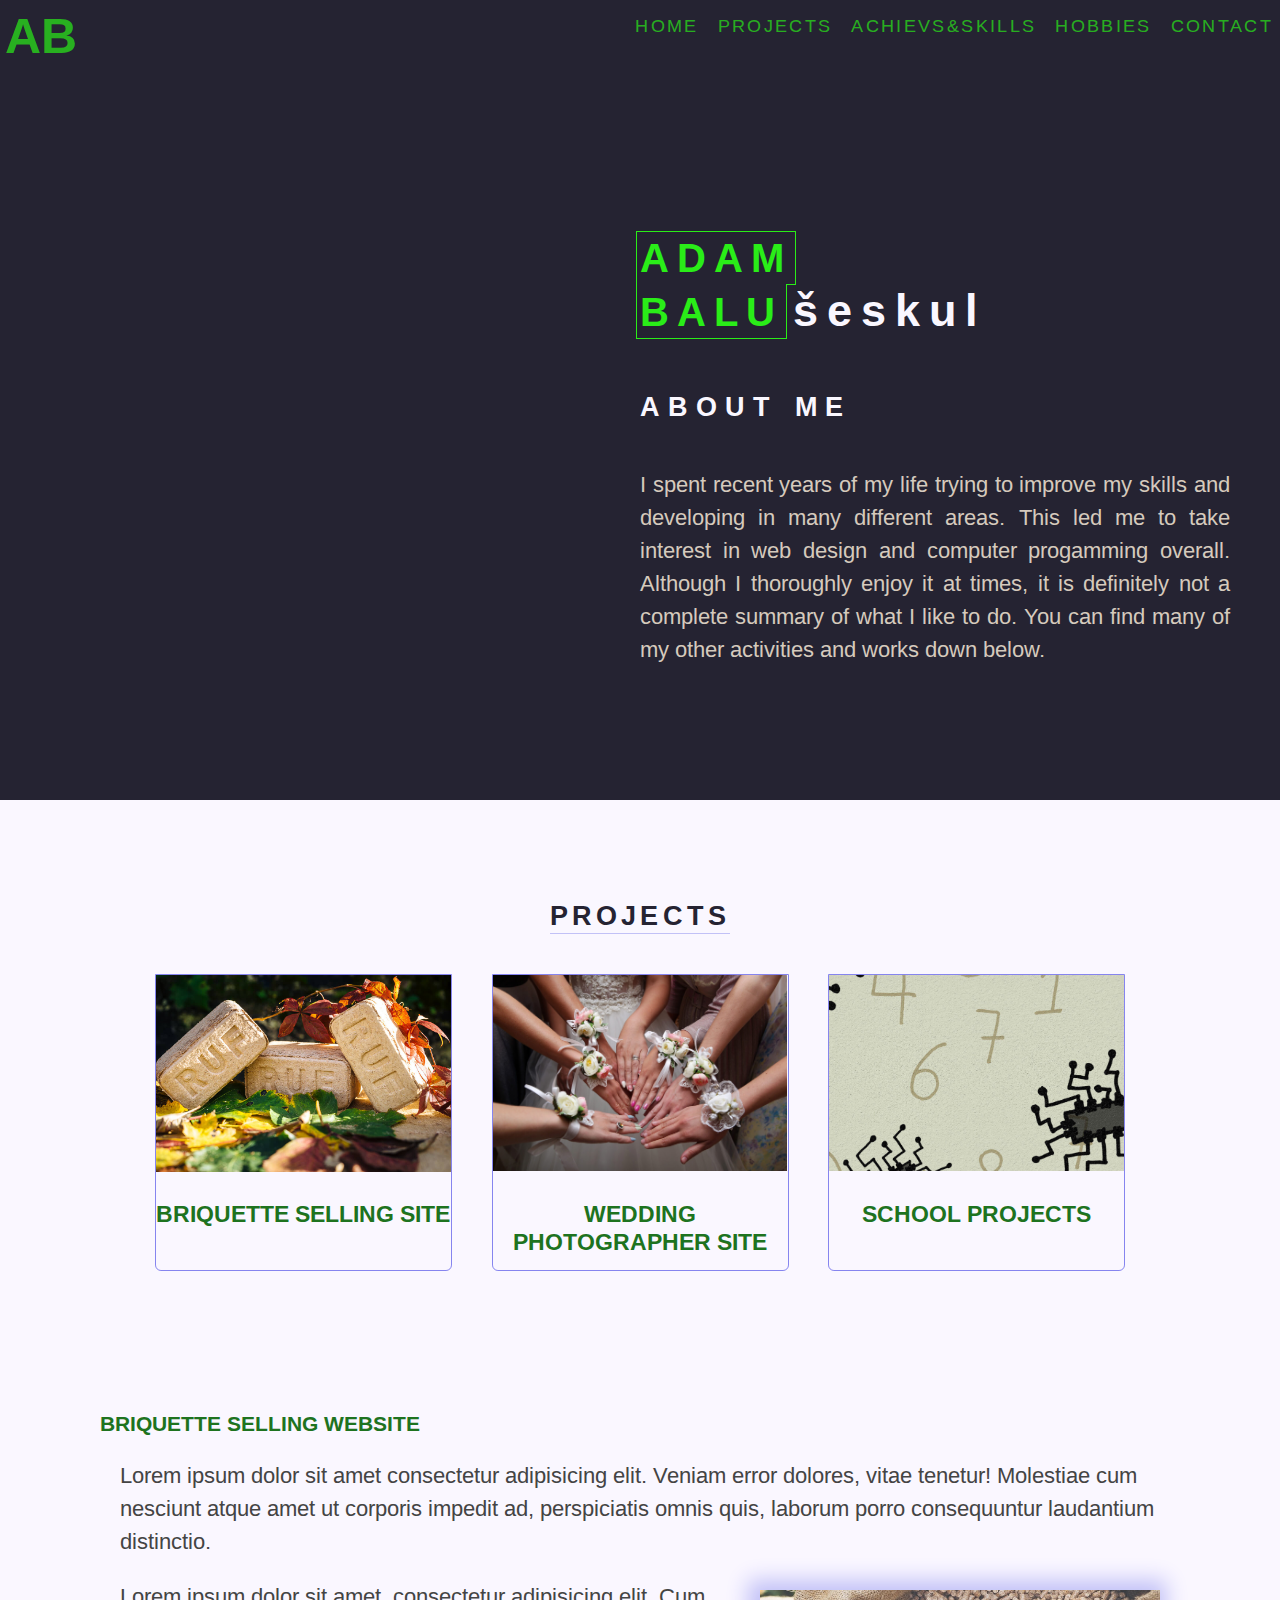
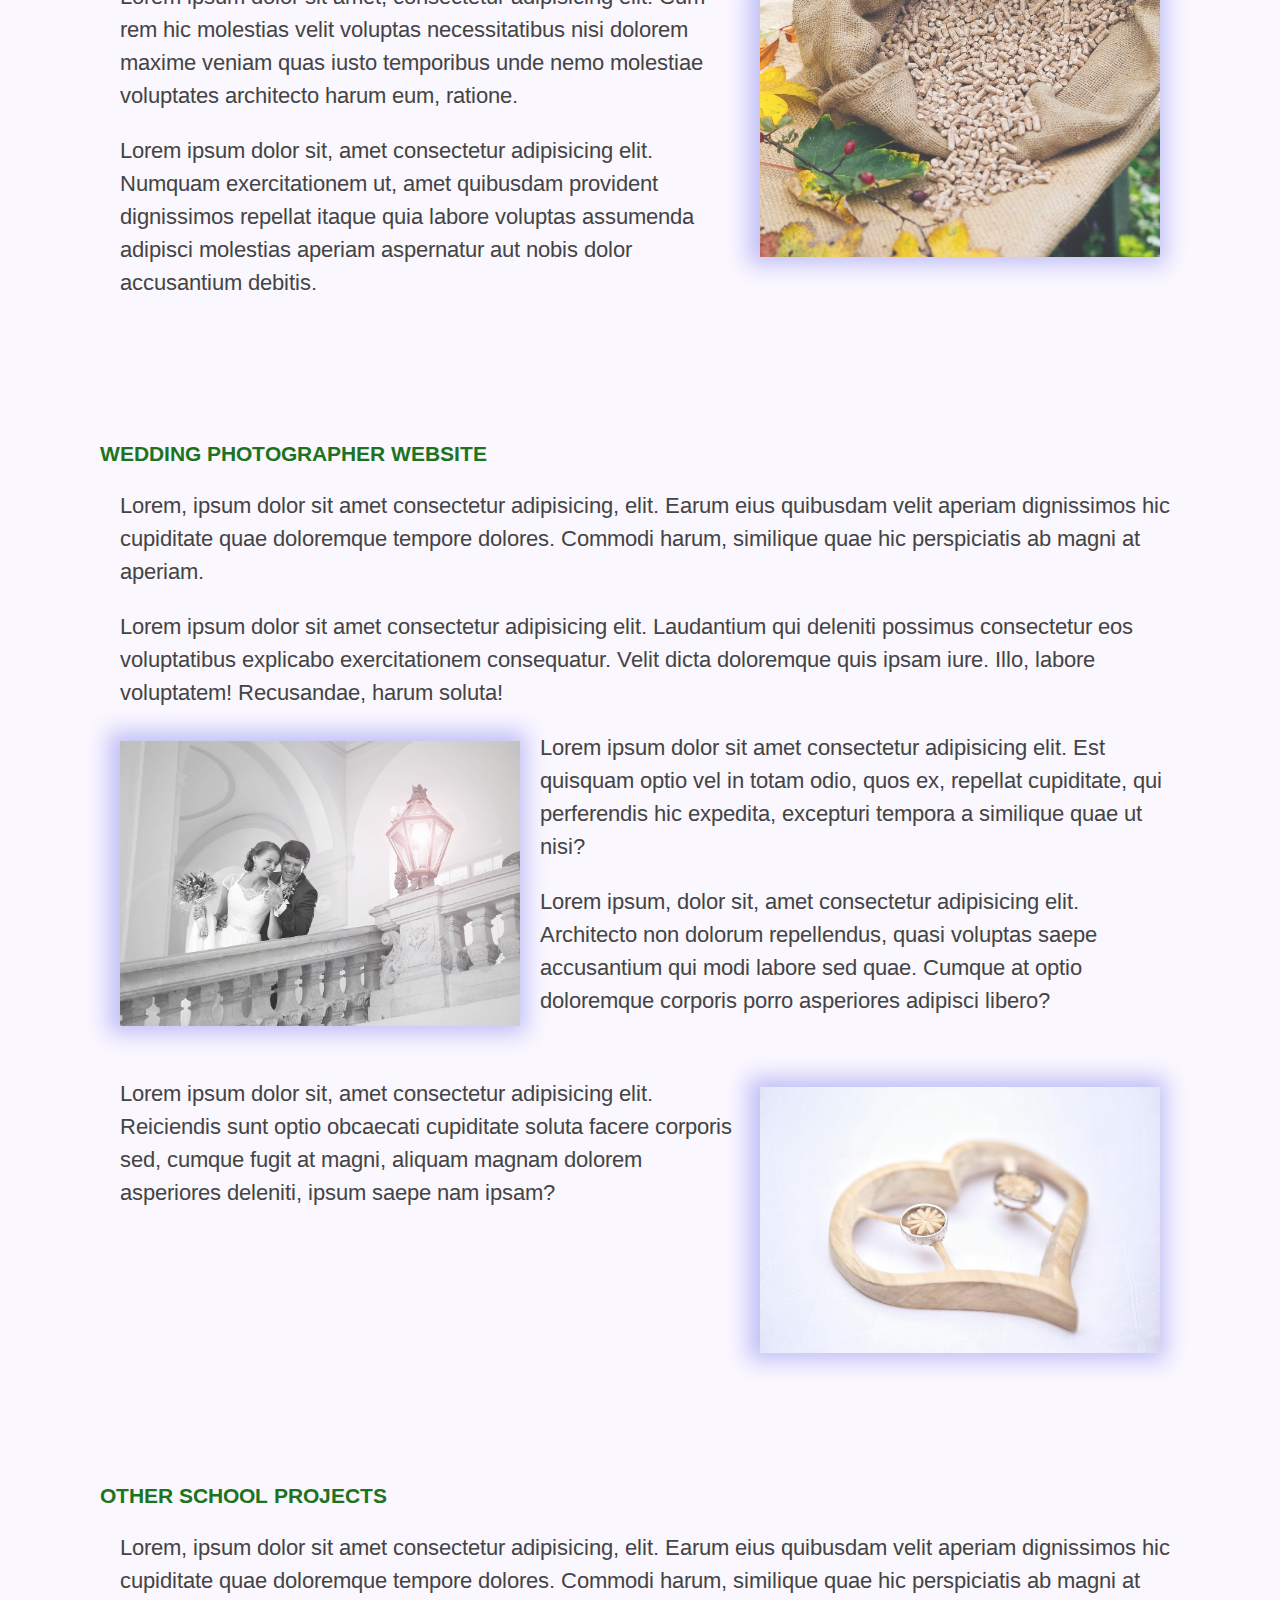
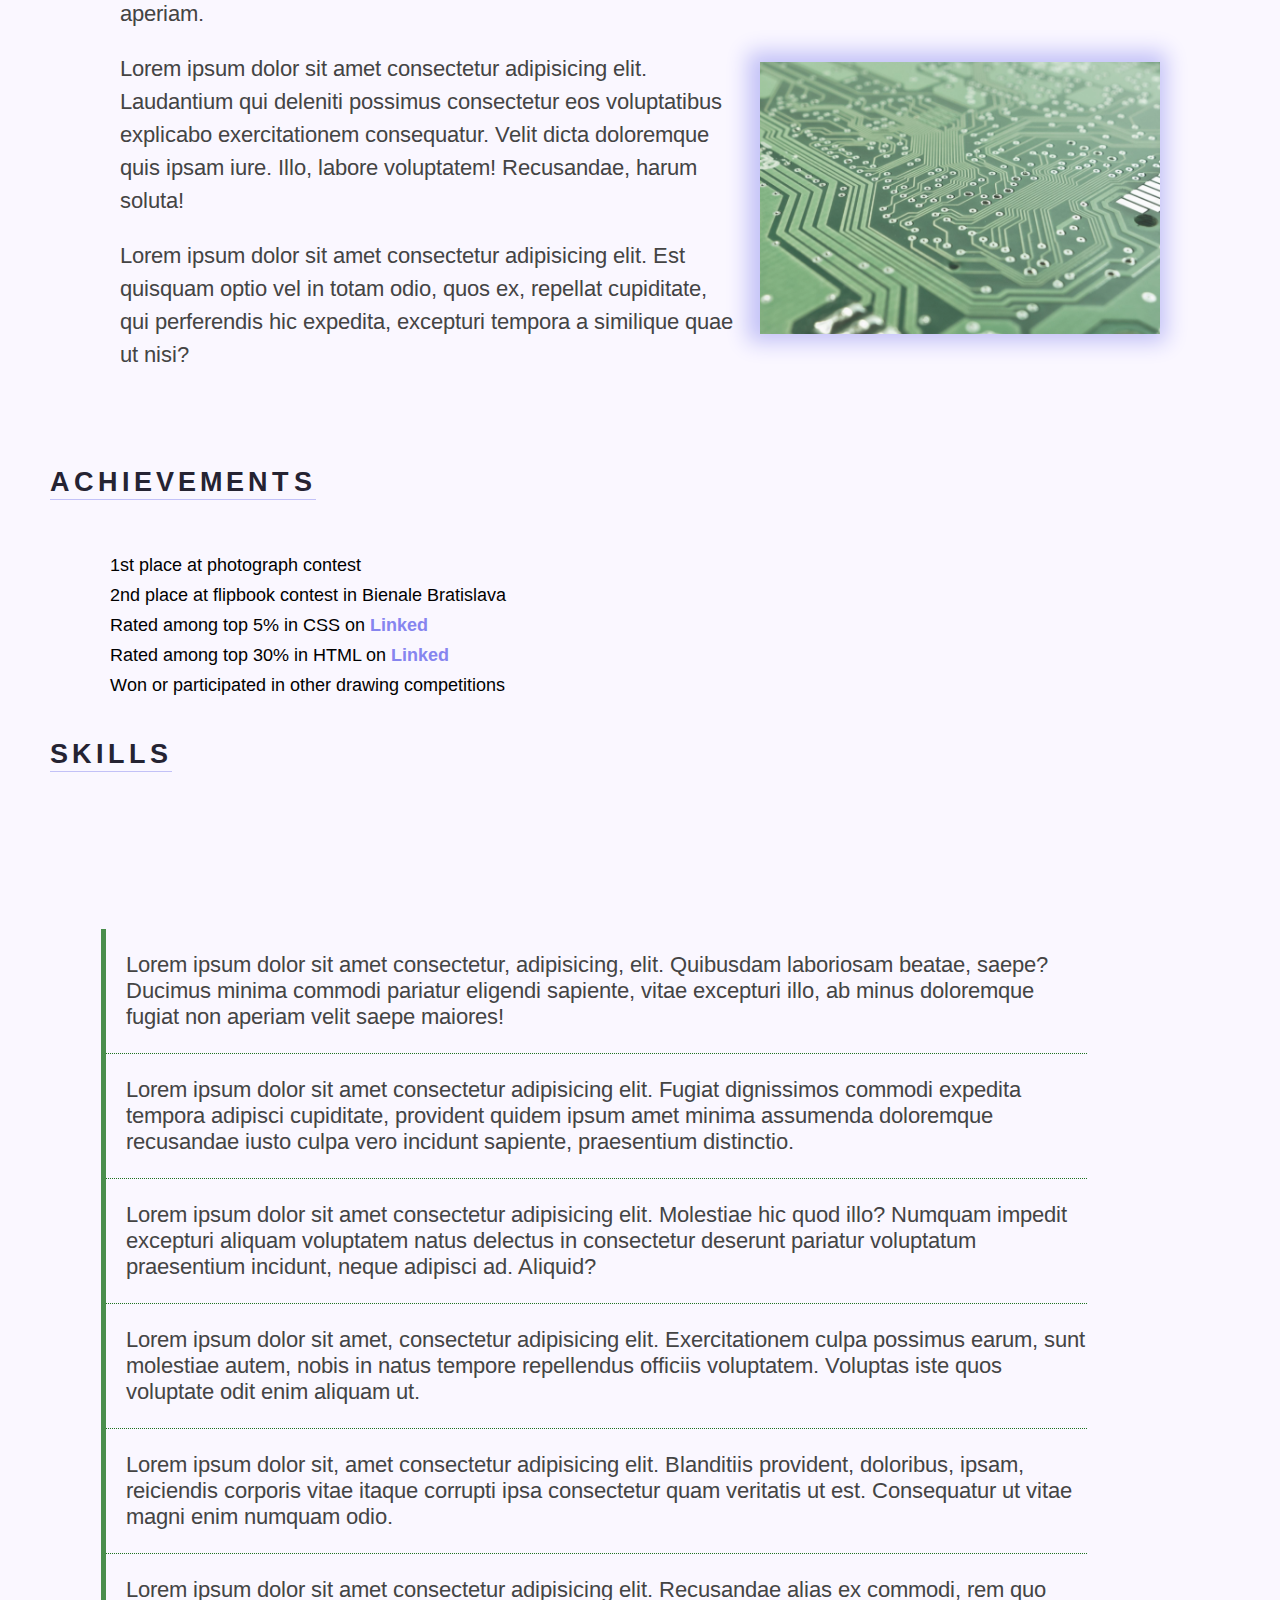
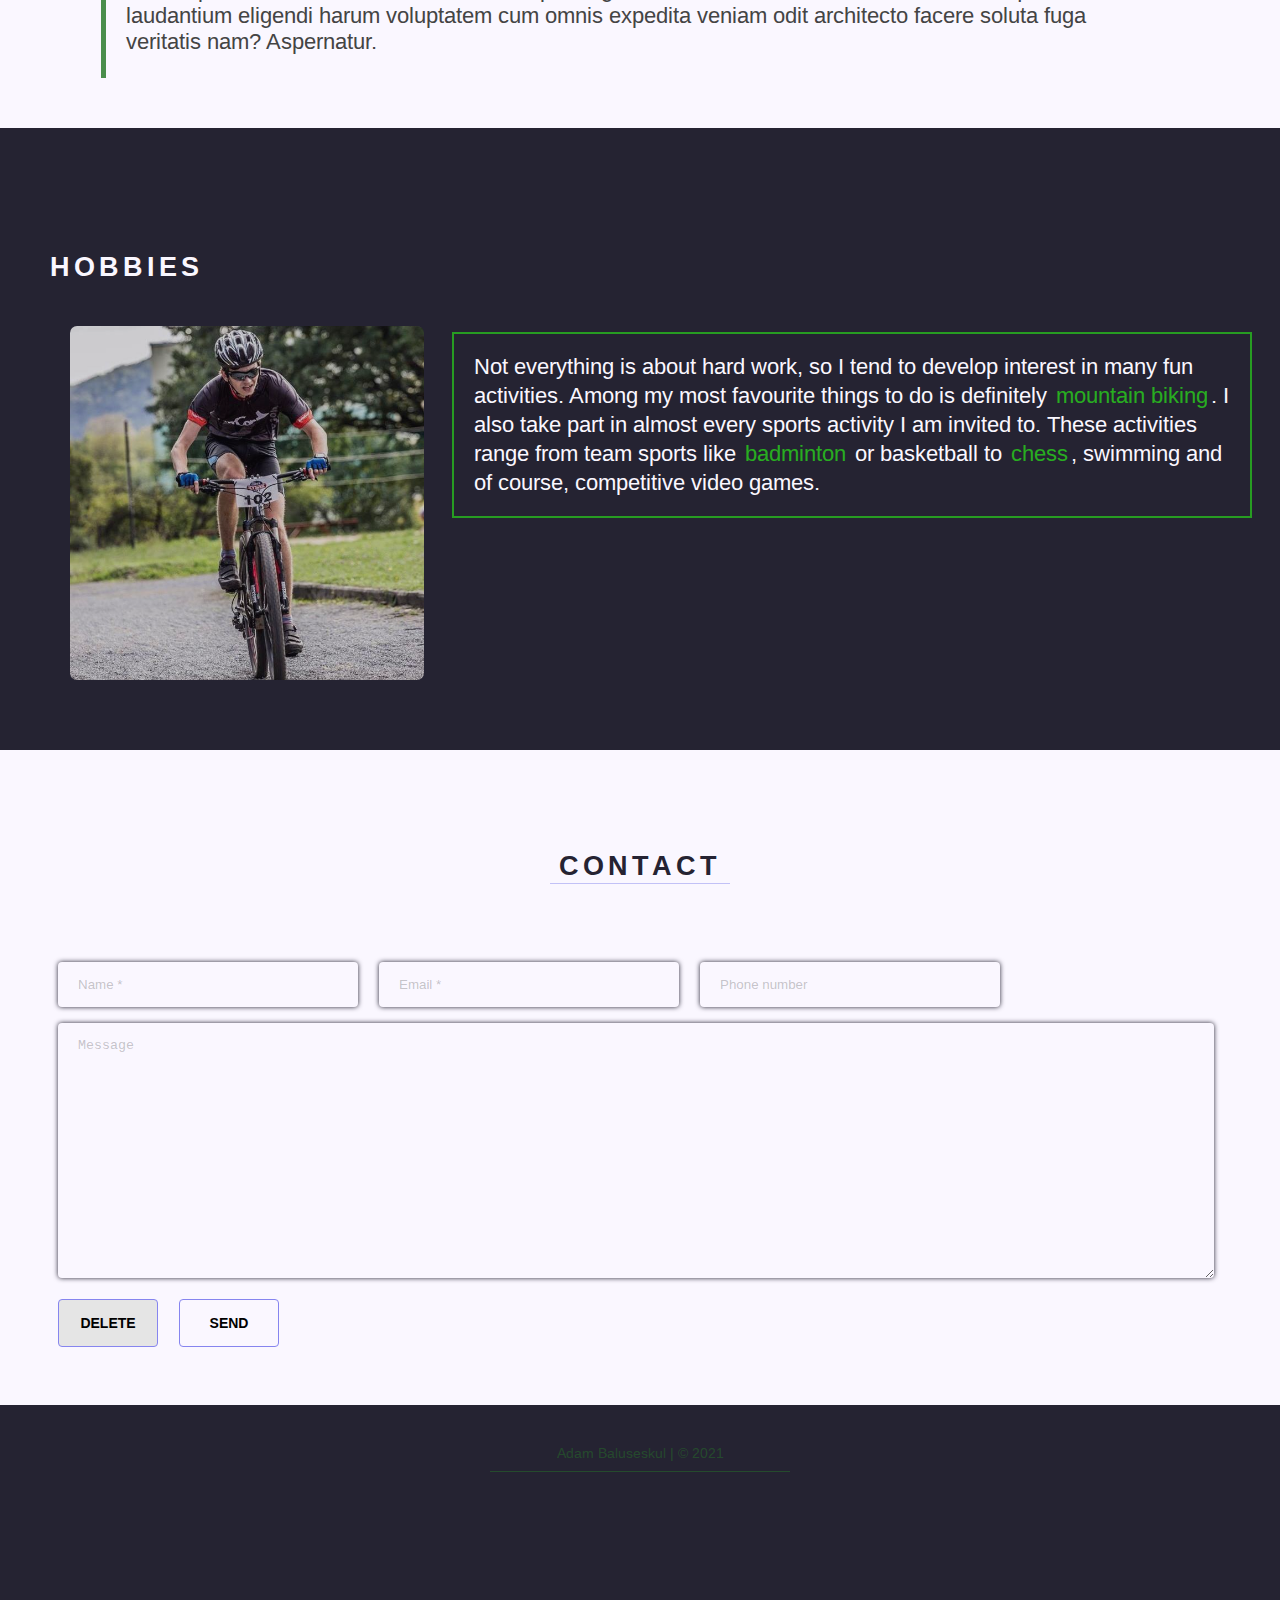
==== personal_website-main/index.html @ 054bdb01 "initial commit" ====
<!DOCTYPE html>
<html lang="en">
<head>
	<meta charset="utf-8">
	<title>Adam Balu</title>
	<link rel="stylesheet" href="https://cdnjs.cloudflare.com/ajax/libs/font-awesome/5.15.3/css/all.min.css" integrity="sha512-iBBXm8fW90+nuLcSKlbmrPcLa0OT92xO1BIsZ+ywDWZCvqsWgccV3gFoRBv0z+8dLJgyAHIhR35VZc2oM/gI1w==" crossorigin="anonymous" />
	<link rel="stylesheet" href="css/style.css">
	<link rel="preconnect" href="https://fonts.gstatic.com">
	<link href="https://fonts.googleapis.com/css2?family=Arimo:ital,wght@0,400;0,500;0,600;0,700;1,400;1,700&display=swap" rel="stylesheet">
	<link rel="icon" type="image/png" href="favicons/favicon-32x32.png" sizes="32x32" />
	<meta http-equiv="X-UA-Compatible" content="IE=edge">
	<meta name="viewport" content="width=device-width, initial-scale=1">
</head>

<body>
	<header>
		<div class="header-wrapper group">
			<nav class="main-nav" id="navbar">
				<a class="hamburger" href="#"><i class="fa fa-bars fa-4x"></i></a>
				<a href="https://www.stud.fit.vutbr.cz/~xbalus01/main_page/subpages/projekt2/index.html" class="logo"><h1>AB</h1></a>
				<ul class="nav-list">
					<li><a href="#about">Home</a></li>
					<li>
						<div class="dropdown-menu">
							<a href="#projects" id="dropdown-link">Projects <i class="fa fa-angle-down"></i></a>
							<div class="dropdown-content">
								<a href="#briquette-content" class="dropdown-item">Briquette site</a>
								<a href="#wedding-content" class="dropdown-item">Wedding site</a>
								<a href="#school-content" class="dropdown-item">School projects</a>
							</div>
						</div>
					</li>
					<li><a href="#achievements">Achievs&Skills</a></li>
					<li><a href="#hobbies" class="hobbies-link">Hobbies</a></li>
					<li><a href="#contact">Contact</a></li>
				</ul>
			</nav>
		</div>
	</header>
	<main>
		<section id="about">
			<div class="content">
				<h1 id="main-heading"><b>Adam Balu</b>šeskul</h1>
				<div class="social social-top">
					<a href=""><i class="fab fa-instagram"></i></a>
					<a href=""><i class="fab fa-facebook"></i></a>
					<a href=""><i class="fab fa-linkedin"></i></a>
					<a href=""><i class="fab fa-github"></i></a>
				</div>
				<h2 class="dark-section-heading">About me</h2>
				<p class="about-me-text">
					I spent recent years of my life trying to improve my skills and developing in many different areas. This led me to take interest in web design and computer progamming overall. Although I thoroughly enjoy it at times, it is definitely not a complete summary of what I like to do. You can find many of my other activities and works down below.
				</p>
			</div>
		</section>
		<section id="projects">
			<div class="content">
				<h2 class="light-section-heading mid-heading">
					Projects
				</h2>
				<div class="project-wrapper">
					<a href="#briquette-content" class="project-box">
						<img src="img/briquettes.jpg" alt="" class="project-img">
						<h3>Briquette selling site</h3>
					</a>

					<a href="#wedding-content" class="project-box">
						<img src="img/wedding.jpeg" alt="" class="project-img">
						<h3>Wedding photographer site</h3>
					</a>

					<a href="#school-content" class="project-box">
						<img src="img/informatics_project.jpg" alt="" class="project-img">
						<h3>School projects</h3>
					</a>
				</div>

				<section id="briquette-content">
					<div class="projects-section group">
						<h3>Briquette selling website</h3>
						<p>
							Lorem ipsum dolor sit amet consectetur adipisicing elit. Veniam error dolores, vitae tenetur! Molestiae cum nesciunt atque amet ut corporis impedit ad, perspiciatis omnis quis, laborum porro consequuntur laudantium distinctio.
						</p>
						<aside class="float-right">
							<div class="shadow">
								<a href="img/briquettes_article.jpg">
									<img src="img/briquettes_article.jpg" alt="">
								</a>
							</div>
						</aside>
						<p>
							Lorem ipsum dolor sit amet, consectetur adipisicing elit. Cum rem hic molestias velit voluptas necessitatibus nisi dolorem maxime veniam quas iusto temporibus unde nemo molestiae voluptates architecto harum eum, ratione.
						</p>
						<p>
							Lorem ipsum dolor sit, amet consectetur adipisicing elit. Numquam exercitationem ut, amet quibusdam provident dignissimos repellat itaque quia labore voluptas assumenda adipisci molestias aperiam aspernatur aut nobis dolor accusantium debitis.
						</p>
					</div>
				</section>

				<section id="wedding-content">
					<div class="projects-section group">
						<h3>Wedding photographer website</h3>
						<p>
							Lorem, ipsum dolor sit amet consectetur adipisicing, elit. Earum eius quibusdam velit aperiam dignissimos hic cupiditate quae doloremque tempore dolores. Commodi harum, similique quae hic perspiciatis ab magni at aperiam.
						</p>
						<p>
							Lorem ipsum dolor sit amet consectetur adipisicing elit. Laudantium qui deleniti possimus consectetur eos voluptatibus explicabo exercitationem consequatur. Velit dicta doloremque quis ipsam iure. Illo, labore voluptatem! Recusandae, harum soluta!
						</p>
						<aside class="float-left">
							<div class="shadow">
								<a href="img/wedding_article.JPG">
									<img src="img/wedding_article.JPG" alt="">
								</a>
							</div>
						</aside>
						<p>
							Lorem ipsum dolor sit amet consectetur adipisicing elit. Est quisquam optio vel in totam odio, quos ex, repellat cupiditate, qui perferendis hic expedita, excepturi tempora a similique quae ut nisi?
						</p>
						<p class="side-with-img">
							Lorem ipsum, dolor sit, amet consectetur adipisicing elit. Architecto non dolorum repellendus, quasi voluptas saepe accusantium qui modi labore sed quae. Cumque at optio doloremque corporis porro asperiores adipisci libero?
						</p>
						<aside class="float-right">
							<div class="shadow">
								<a href="img/wedding_article_2.jpeg">
									<img src="img/wedding_article_2.jpeg" alt="">
								</a>
							</div>
						</aside>
						<p>
							Lorem ipsum dolor sit, amet consectetur adipisicing elit. Reiciendis sunt optio obcaecati cupiditate soluta facere corporis sed, cumque fugit at magni, aliquam magnam dolorem asperiores deleniti, ipsum saepe nam ipsam?
						</p>
					</div>
				</section>

				<section id="school-content">
					<div class="projects-section group">
						<h3>Other school projects</h3>
						<p>
							Lorem, ipsum dolor sit amet consectetur adipisicing, elit. Earum eius quibusdam velit aperiam dignissimos hic cupiditate quae doloremque tempore dolores. Commodi harum, similique quae hic perspiciatis ab magni at aperiam.
						</p>
						<aside class="float-right">
							<div class="shadow">
								<a href="img/informatics_article.jpg">
									<img src="img/informatics_article.jpg" alt="">
								</a>
							</div>
						</aside>
						<p>
							Lorem ipsum dolor sit amet consectetur adipisicing elit. Laudantium qui deleniti possimus consectetur eos voluptatibus explicabo exercitationem consequatur. Velit dicta doloremque quis ipsam iure. Illo, labore voluptatem! Recusandae, harum soluta!
						</p>
						<p>
							Lorem ipsum dolor sit amet consectetur adipisicing elit. Est quisquam optio vel in totam odio, quos ex, repellat cupiditate, qui perferendis hic expedita, excepturi tempora a similique quae ut nisi?
						</p>
					</div>
				</section>
			</div>
		</section>
		<section id="achievements">
			<div class="content group">
				<h2 class="light-section-heading">Achievements</h2>
				<ul class="item-list">
					<li>
						<i class="fa fa-trophy achievement-icon"></i>
					 	1st place at photograph contest
					</li>
					<li>
						<i class="fa fa-trophy achievement-icon"></i> 2nd place at flipbook contest in Bienale Bratislava
					</li>
					<li>
						<i class="fa fa-certificate achievement-icon"></i> Rated among top 5% in CSS on <a href="https://www.linkedin.com/in/adam-balu%C5%A1eskul-78b69a113/">Linked<i class="fa fa-linkedin-square linkedin-link"></i></a></li>
					<li>
						<i class="fa fa-certificate achievement-icon"></i>
						Rated among top 30% in HTML on <a href="https://www.linkedin.com/in/adam-balu%C5%A1eskul-78b69a113/">Linked<i class="fab fa-linkedin-square linkedin-link"></i></a></li>
					<li>
						<i class="fa fa-check achievement-icon"></i>
						Won or participated in other drawing competitions
					</li>
				</ul>
				<h2 class="light-section-heading" id="skills-heading">Skills</h2>
				<ul class="item-list skill-list">
					<li><a href=""><i class="fab fa-html5"></i></a></li>
					<li><a href=""><i class="fab fa-css3"></i></a></li>
					<li><a href=""><i class="fa fa-terminal"></i></a></li>
					<li><a href=""><i class="fa fa-laptop"></i></a></li>
					<li><a href=""><i class="fab fa-github"></i></a></li>
					<li><a href=""><i class="fab fa-linux"></i></a></li>
				</ul>
				<table id="skill-table">
					<tr>
						<th><i class="fab fa-html5 fa-2x"></i></th>
						<td>
							<p class="skills-paragraph">
								Lorem ipsum dolor sit amet consectetur, adipisicing, elit. Quibusdam laboriosam beatae, saepe? Ducimus minima commodi pariatur eligendi sapiente, vitae excepturi illo, ab minus doloremque fugiat non aperiam velit saepe maiores!
							</p>
						</td>
					</tr>

					<tr>
						<th><i class="fab fa-css3 fa-2x"></i></th>
						<td>
							<p class="skills-paragraph">
								Lorem ipsum dolor sit amet consectetur adipisicing elit. Fugiat dignissimos commodi expedita tempora adipisci cupiditate, provident quidem ipsum amet minima assumenda doloremque recusandae iusto culpa vero incidunt sapiente, praesentium distinctio.
							</p>
						</td>
					</tr>
					<tr>
						<th><i class="fa fa-terminal fa-2x"></i></th>
						<td>
							<p class="skills-paragraph">
								Lorem ipsum dolor sit amet consectetur adipisicing elit. Molestiae hic quod illo? Numquam impedit excepturi aliquam voluptatem natus delectus in consectetur deserunt pariatur voluptatum praesentium incidunt, neque adipisci ad. Aliquid?
							</p>
						</td>
					</tr>
					<tr>
						<th><i class="fa fa-laptop fa-2x"></i></th>
						<td>
							<p class="skills-paragraph">
								Lorem ipsum dolor sit amet, consectetur adipisicing elit. Exercitationem culpa possimus earum, sunt molestiae autem, nobis in natus tempore repellendus officiis voluptatem. Voluptas iste quos voluptate odit enim aliquam ut.
							</p>
						</td>
					</tr>
					<tr>
						<th><i class="fab fa-github fa-2x"></i></th>
						<td>
							<p class="skills-paragraph">
								Lorem ipsum dolor sit, amet consectetur adipisicing elit. Blanditiis provident, doloribus, ipsam, reiciendis corporis vitae itaque corrupti ipsa consectetur quam veritatis ut est. Consequatur ut vitae magni enim numquam odio.
							</p>
						</td>
					</tr>
					<tr>
						<th><i class="fab fa-linux fa-2x"></i></th>
						<td>
							<p class="skills-paragraph">
								Lorem ipsum dolor sit amet consectetur adipisicing elit. Recusandae alias ex commodi, rem quo laudantium eligendi harum voluptatem cum omnis expedita veniam odit architecto facere soluta fuga veritatis nam? Aspernatur.
							</p>
						</td>
					</tr>
				</table>
			</div>
		</section>
		<section id="hobbies">
			<div class="content group">
				<div class="hobbies-content">
					<h2 class="dark-section-heading">Hobbies</h2>
					<img src="img/bikerace.jpg" alt="bike race">
					<div class="article-text">
						<p>
							Not everything is about hard work, so I tend to develop interest in many fun activities. Among my most favourite things to do is definitely <a href="" title="">mountain biking </a>. I also take part in almost every sports activity I am invited to. These activities range from team sports like <a href="" title="">badminton</a> or basketball to <a href="" title="">chess</a>, swimming and of course, competitive video games.
						</p>
					</div>
				</div>
			</div>
		</section>
		<section id="contact">
			<div class="content">
				<h2 class="light-section-heading mid-heading">Contact</h2>
				<form action="#" method="get" class="group centered">

					<input type="text" name="name" placeholder="Name *" required>
					<input type="email" name="email" placeholder="Email *" required>
					<input type="tel" name="phone" placeholder="Phone number">

					<textarea name="message" placeholder="Message" rows="15" class="message-area"></textarea>


					<button type="reset" class="delete-button">Delete</button>
					<button class="send-button" name="btn-send">Send</button>
				</form>
			</div>
		</section>
	</main>
	<footer>
		<p>
			Adam Baluseskul&nbsp;|&nbsp;&copy;&nbsp;2021
		</p>
		<div class="social footer-social">
			<a href=""><i class="fab fa-instagram"></i></a>
			<a href=""><i class="fab fa-facebook"></i></a>
			<a href=""><i class="fab fa-linkedin"></i></a>
			<a href=""><i class="fab fa-github"></i></a>
		</div>
	</footer>

	<script src="js/jquery.js"></script>
	<script src="js/script.js"></script>
</body>
</html>
---- personal_website-main/css/style.css ----
/* ******************
 *	GENERAL SELECTORS
 ****************** */

html {
	box-sizing: border-box;
	font-family: 'Arimo', sans-serif;
}

body { margin: 0; }

*, *:before, *:after { box-sizing: inherit; }

.group:before,
.group:after { content: " "; display: table; }

.group:after { clear: both; }

img {
	max-width: 100%;
	height: auto;
}

body {
	background-color: #252332;
	font-size: 18px;
}

p {
	color: #444;
	font-size: 22px;
}

section {
	background-color: #FAF7FF;
	padding: 0 50px;
}

footer { min-height: 200px; }

aside { display: inline; }

h2 {
	text-transform: uppercase;
	letter-spacing: .15em;
}

h3 {
	color: #1e731f;
	text-transform: uppercase;
}

form { padding-top: 50px; }

form > button { text-transform: uppercase; }

::selection { background: rgba(30, 115, 31, .5); }

.light-section-heading {
	color: #252332;
	margin-bottom: 30px;
	border-bottom: 1px solid #c2c1f7;
}

.mid-heading, #hobbies h2 { display: block; }

h2 { display: inline-block; }

.float-right { float: right; }
.float-left { float: left; }

.content, .header-wrapper, #about { max-width: 2000px; }

.content { margin: 0 auto; }


/* ******************
 *	HEADING, NAVBAR
 ****************** */

#header_img { max-width: 400px; }

#main-heading {
	color: #FAF7FF;
	max-width: 50px;
	font-size: 45px;
	letter-spacing: .2em;
}

#main-heading b {
	color: #2aed18;
	text-transform: uppercase;
	margin-right: 10px;
	letter-spacing: .2em;
	outline: 1px solid  #2aed18;
	outline-offset: 3px;
	font-size: 40px;
}

.logo {
	padding: 5px;
	float: left;
	font-size: 25px;
	text-decoration: none;
	color: rgba(42, 237, 24, 0.7);
	background: #252332;
}

.logo h1 {
	margin: 0;
}

.main-nav {
	background: #252332;
	text-align: right;
	position: fixed;
	top: 0;
	right: 0;
	z-index: 2;
	width: 100%;
}

.dropdown-menu {
	position: relative;
	display: inline-block;
}

.dropdown-content {
	padding-top: 10px;
	background: #252332;
	text-align: left;
	display: none;
	position: absolute;
	min-width: 230px;
	z-index: 1;
}

.dropdown-item {
	margin: 7px 0 7px 5px;
	padding: 5px;
	display: block;
}

.dropdown-menu a {
	display: block;
	position: relative;
}

.nav-list { margin: 0; }

.nav-list li {
	display: inline-block;
	text-transform: uppercase;
	letter-spacing: .13em;
}

.nav-list li a {
	padding-top: 15px;
	padding-bottom: 15px;
	padding-left: 7px;
	padding-right: 7px;
	color: rgba(42, 237, 24, 0.7);
	text-decoration: none;
}

.nav-list li a:hover,
.nav-list li a:focus {
	background: rgba(42, 237, 24, .1);
	text-decoration: none;
}

/* small resolution menu */
.hamburger i {
	margin-top: 10px;
	margin-right: 20px;
	font-size: 65px;
	color: green;
}


/* ******************
 *	SECTION #ABOUT
 ****************** */

#about {
	background-color: #252332;
	min-height: 750px;
	background-image: url('profilepic.png');
	background-repeat: no-repeat;
	background-size: 400px;
	background-position-x: 10%;
	background-position-y: 5%;
}

#about { margin-top: 50px; }

.social {
	font-size: 40px;
	float: right;
}

.social a { margin-left: 30px; }
.social-top a:first-child { margin-left: 0; }

footer .social a {
	margin-left: 10px;
	margin-right: 10px;
}

.social i { color: rgba(42, 237, 24, 0.7); }

.social i:hover,
.social i:focus {
	transition: ease-in 0.2s;
	color: rgba(42, 237, 24, 0.3);
}

#about .content {
	float: right;
	width: 50%;
	margin-top: 50px;
}

#about h2 {
	color: #FAF7FF;
	text-transform: uppercase;
	letter-spacing: .3em;
}

.about-me-text {
	line-height: 1.5em;
	color: #D5CABD;
	text-align: justify;
	font-size: 22px;
}

/* ******************
 *	IMAGE LIGHTBOX
 ****************** */

#overlay {
	position: fixed;
	top: 0;
	left: 0;
	bottom: 0;
	right: 0;
	color: black;
	background: black;
	height: 100%;
	width: 100%;
	background-color: rgba(0,0,0,0.5);
	z-index: 2;
	cursor: pointer;
	text-align: center;
}

#overlay img {
	max-width: 800px;
	width: 90%;
	margin-top: 8%;
	border: 4px solid #FAF7FF;
}


/* ******************
 *	SECTION #PROJECTS
 ****************** */

.project-wrapper {
	display: flex;
	justify-content: center;
	flex-wrap: wrap;
}

/* links to projects (top of the site) */
.project-box {
	text-decoration: none;
	width: 15em;
	height: 15em;
	margin: 1em;
	border-bottom-right-radius: 2%;
	border-bottom-left-radius: 2%;
	display: block;
	font-size: 1.1em;

	text-align: center;
	text-transform: uppercase;

	background: #FAF7FF;
	transition: transform 1s;
	border: .005em solid #8685EF;
}

.project-box:hover,
.project-box:target,
.project-box:focus {
	box-shadow: 0px 0 20px 10px rgba(37, 35, 50, 0.5);
	transform: translate3d(0, -.5em, 0);
}

.project-img { overflow: hidden; }

/* also image wrapper */
.shadow {
	box-shadow: -3px -1px 20px 9px #c2c1f7;
    object-fit: cover;
    margin: 10px 20px;
}

.shadow:hover,
.shadow:focus,
.shadow:target {
	cursor: pointer;
}

.shadow img {
	opacity: 0.8;
	display: block;
}

#briquette-content img,
#wedding-content img,
#school-content img {
	max-width: 400px;
	width: 100%;
}

.side-with-img { margin-bottom: 60px; }

.mid-heading {
	margin: 0 auto;
	margin-bottom: 20px;
    text-align: center;
    width: 180px;
}

#projects section {
	margin: 0 auto;
	margin-top: 100px;
	max-width: 1280px;
}

.projects-section p {
	line-height: 1.5em;
	margin-left: 20px;
}

/* ******************
 *	SECTION #HOBBIES
 ****************** */

#hobbies {
	background: #252332 ;
	color: #FAF7FF;
}

#hobbies p {
	color: #FAF7FF;
	max-width: 800px;
	margin-top: 70px;
	outline: solid 2px rgba(42, 237, 24, 0.6);
	margin-left: 70px;
	outline-offset: 20px;
}

.hobbies-content {
	max-width: 1600px;
}

.article-text { margin-left: 30%;}

#hobbies img {
	opacity: 0.8;
	float: left;
	margin: 20px;
	max-width: 400px;
	width: 30%;
	overflow: hidden;
	border-radius: 2%;
}

#hobbies a {
	text-decoration: none;
	color: rgba(42, 237, 24, 0.7);
	display: inline-block;
	padding: 3px;
	border-radius: 5px;
}

#hobbies a:hover {
	background: #433f5a;
	transition: linear .25s;
}

/* ******************
 *	SECTION #ACHIEVEMENTS
 *	SECTION #SKILLS
 ****************** */

#achievements .content {
	max-width: 1280px;
	padding-top: 0;
}

.item-list { list-style: none; }

.item-list i {
	padding: 10px;
	font-size: 25px;
	color: #1e731f;
}

.item-list a {
	text-decoration: none;
	color: #8685EF;
	font-weight: bold;
}

.item-list a > i { padding-left: 3px; }

.skill-list li {
	display: inline-block;
	padding-right: 50px;
}
.skill-list i { font-size: 50px; }

.skills-paragraph { max-width: 960px; }

/* table of skills */
#skill-table {
	margin-top: 50px;
	border-collapse: collapse;
}

#skill-table i { color: #444; }

#skill-table th {
	padding-right: 50px;
	border-right: 5px solid rgba(30, 115, 31, .8);
}

#skill-table td { padding-left: 20px; }

#skill-table :not(:last-child) td {
	border-bottom: 1px dotted #1e731f;
}

/* ******************
 *	SECTION #CONTACT
 ****************** */

.content {
	padding-top: 100px;
	padding-bottom: 50px;
}

.delete-button { background-color: #e5e5e5; }

.delete-button:hover,
.send-button:hover {
	cursor: pointer;
	font-weight: bold;
	transition: linear .25s;
}

.delete-button:hover {
	border: 1px solid red;
}
.send-button:hover {
	border: 1px solid #2aed18;
}

input:not([type="checkbox"]):not([type="radio"]):not([type="file"]),
textarea {
	background: #FAF7FF;
	border: none;
	width: 300px;
	padding: 15px 20px;
	margin: 8px;
	border-radius: 4px;
	box-shadow: 0 0 5px #252332;
}

::placeholder {
	color:#4444444d;
}

form button {
	background: #FAF7FF;
	border: 1px solid #8685EF;
	padding: 15px 20px;
	width: 100px;
	margin: 8px;
	border-radius: 4px;
	font-weight: bold;
	font-size: 14px;
}

.message-area {
	width: 98%;
}

input:focus,
textarea:focus {
	outline: 2px solid #8685EF;
}

/* ******************
 *	FOOTER
 ****************** */

footer p {
	padding-bottom: 10px;
	font-size: 14px;
	margin: 40px auto;
	width:300px;
	color: rgba(42, 237, 24, 0.2);
	text-align: center;
	border-bottom: 1px solid rgba(42, 237, 24, 0.2);
}

.footer-social {
	float: none;
	text-align: center;
}

/* bottom arrow to return you to the top of the site */
.back-to-top-icon {
	display: block;
	color: #1e731f;
	font-size: 60px;
	position: fixed;
	right: 5%;
	bottom: 3%;
}

.back-to-top-icon:hover,
.back-to-top-icon:focus {
	transition: ease-in .1s;
	transform: translate3d(0, -.05em, 0);
}

/* ******************
 *	MEDIA QUERIES
 *	RESPONSIVE LAYOUT
 ****************** */

@media ( max-width: 1100px ) {
	.social { float: none; }
	section { padding: 0 10px; }

	#about {
		background-image: none;
		padding: 0 20px;
	}

	#about h2 { margin-top: 60px; }
	#about p { max-width: 800px; }

	#about .social a {
		margin-left: 0;
		margin-right: 20px;
	}

	#about .content {
		float: none;
		width: 90%;
		margin-top: 50px;
	}

	#hobbies p { margin-right: 50px; }

}

@media ( max-width: 900px ) {
	.article-text { margin-left: 0; }
	form { padding-top: 0; }

	#hobbies img { display: none; }
	#hobbies p { margin: 30px; }
	#hobbies h2 { margin-bottom: 50px; }
}

@media (max-width: 767px) {
	#about .content { padding-top: 50px; }
	.logo {
		padding-top: 16px;
		padding-bottom: 16px;
	}
	.nav-list li {
		text-align: center;
		margin-bottom: 30px;
		width: 100%;
	}

	.dropdown-content {
		position: relative;
		text-align: center;
	}

	#briquette-content img,
	#wedding-content img,
	#school-content img { max-width: none; }
}

@media (max-width: 600px) {
	.item-list i:not(.linkedin-link) {
		font-size: 40px;
		display: block;
		text-align: center;
	}
	.item-list li {
		text-align: center;
		margin-bottom: 15px;
	}
}
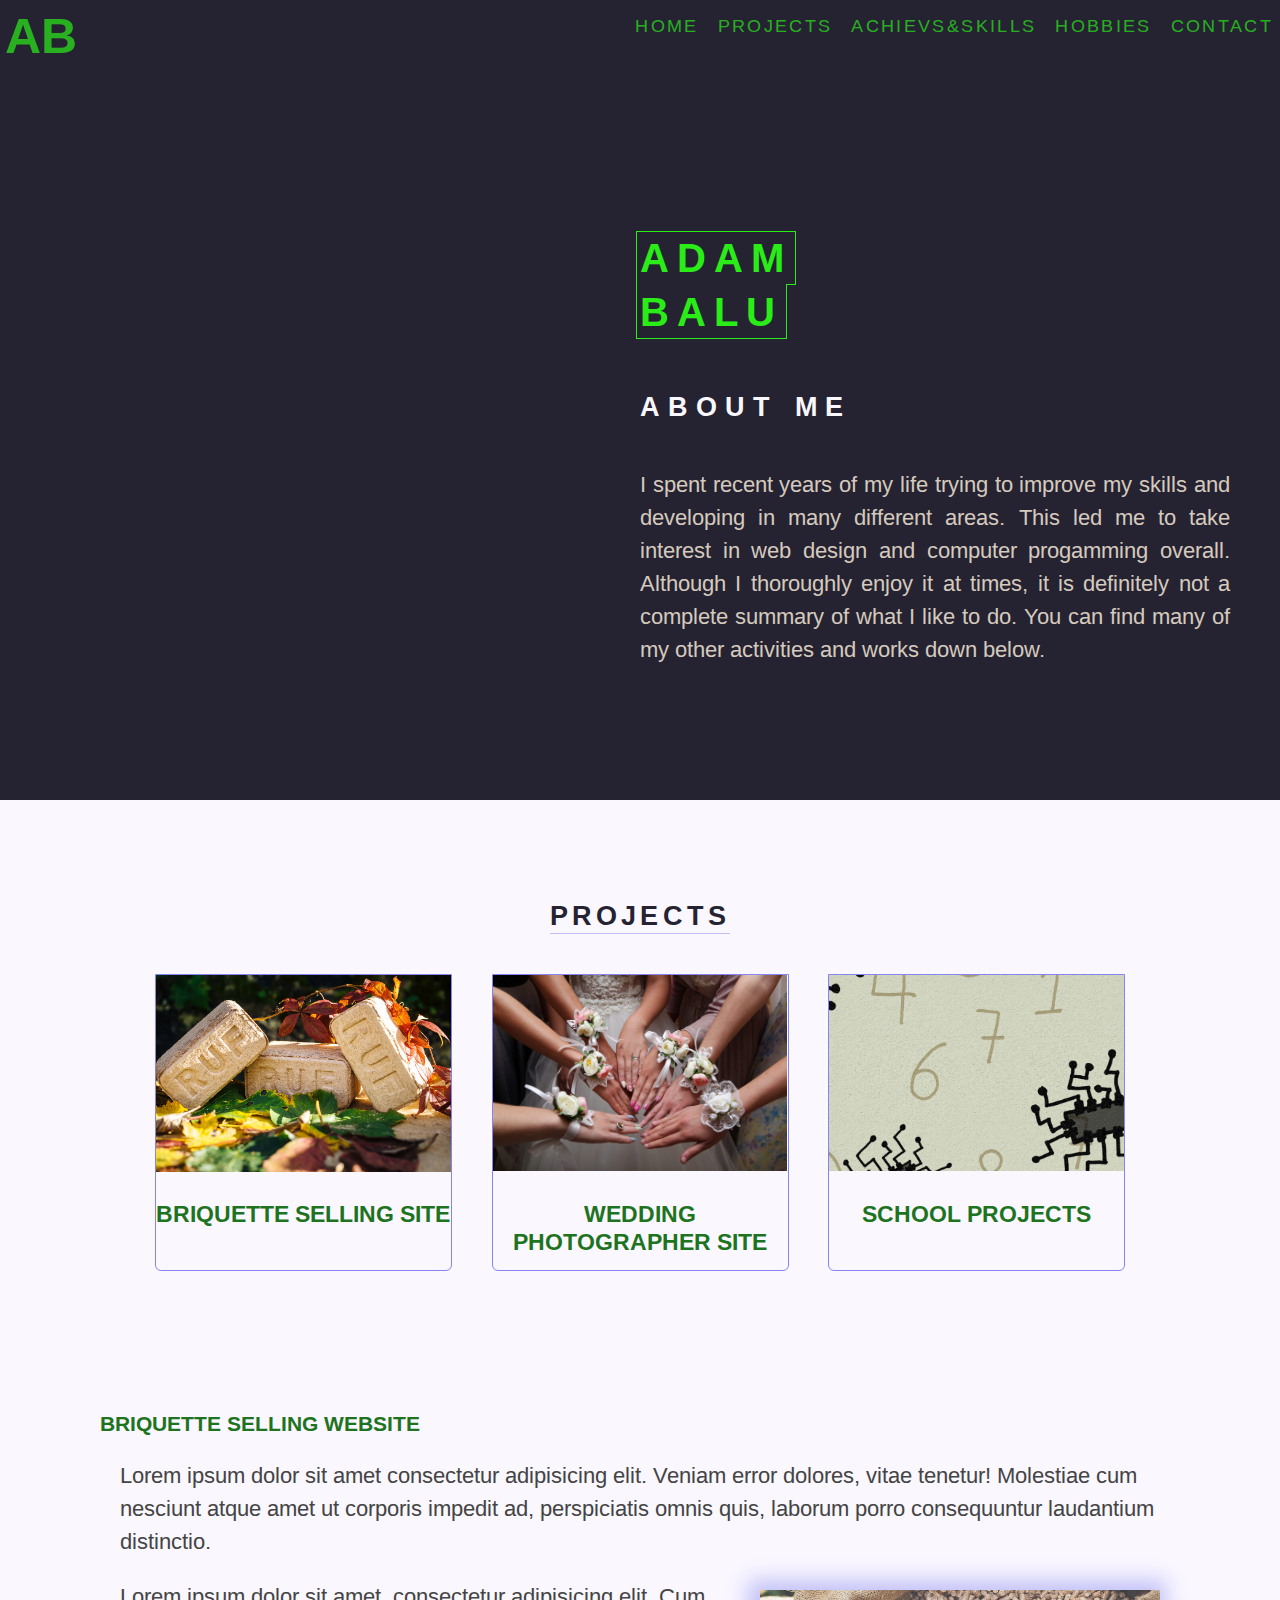
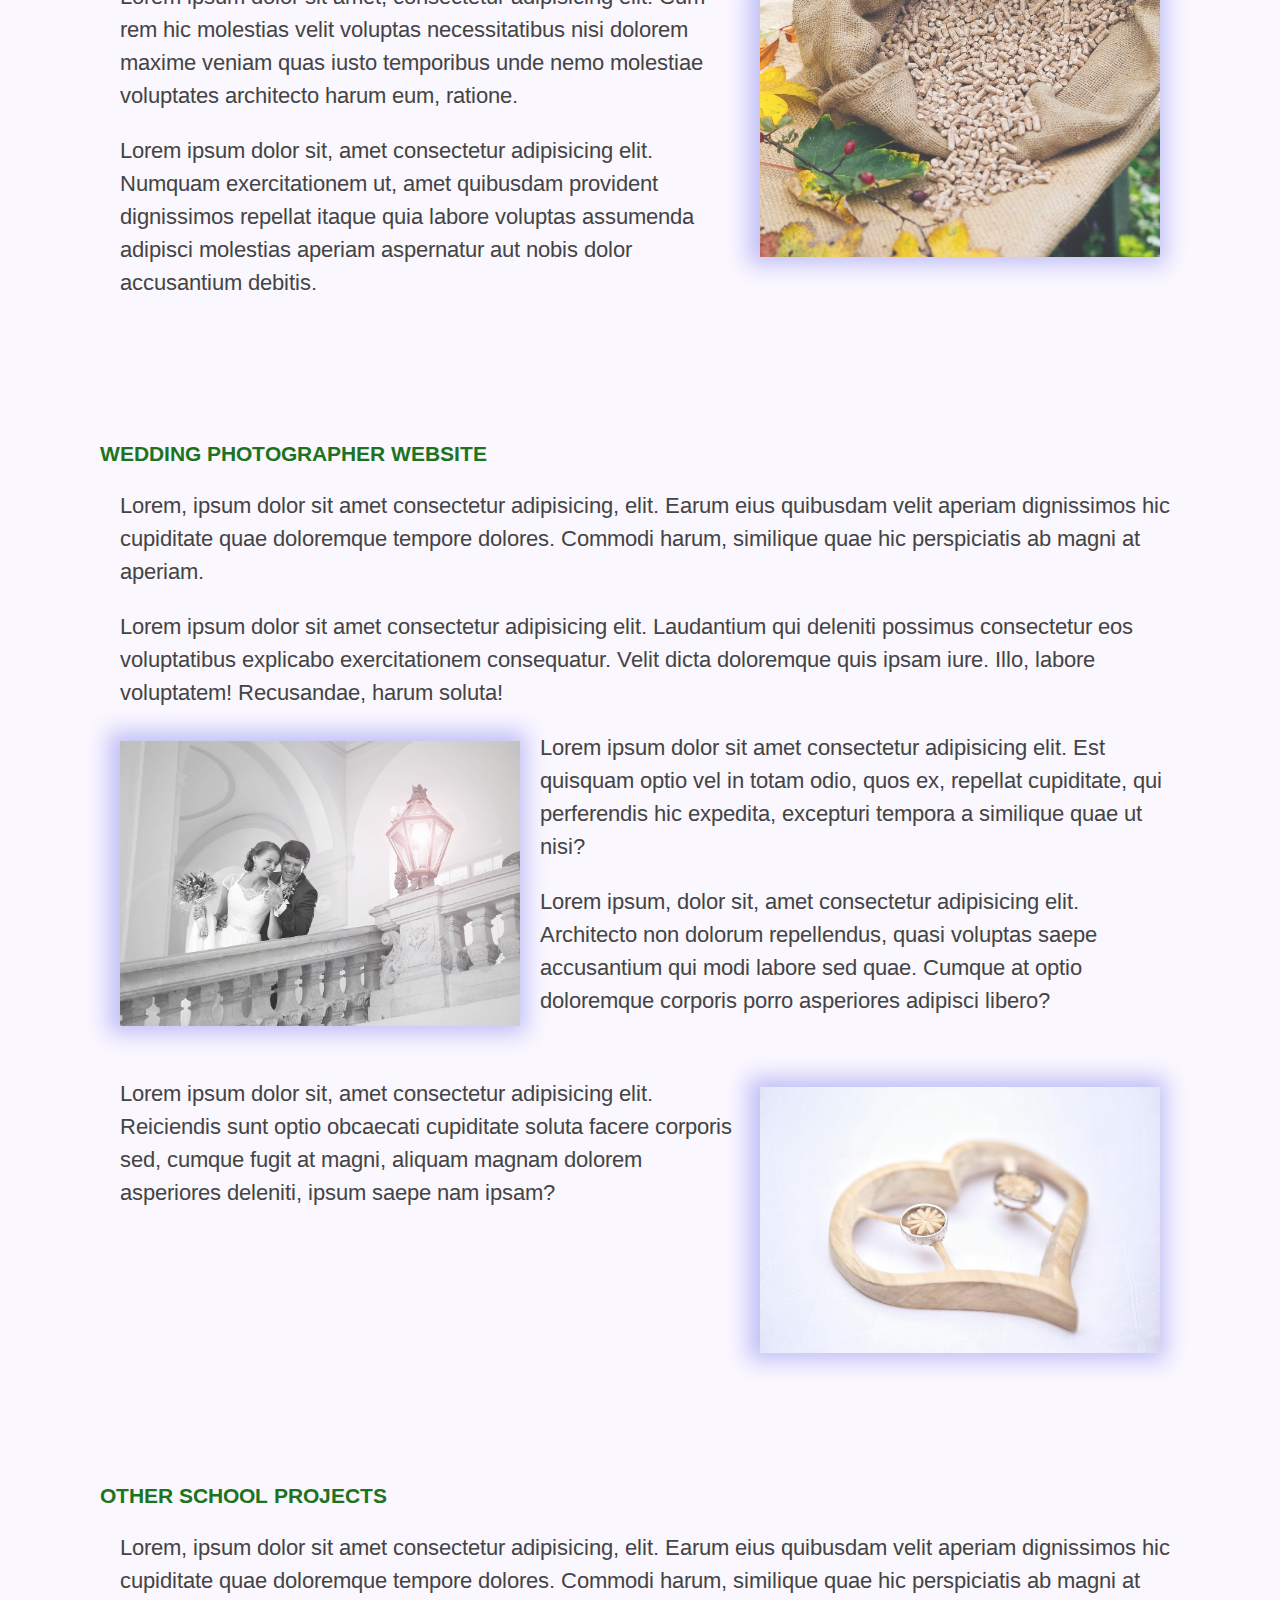
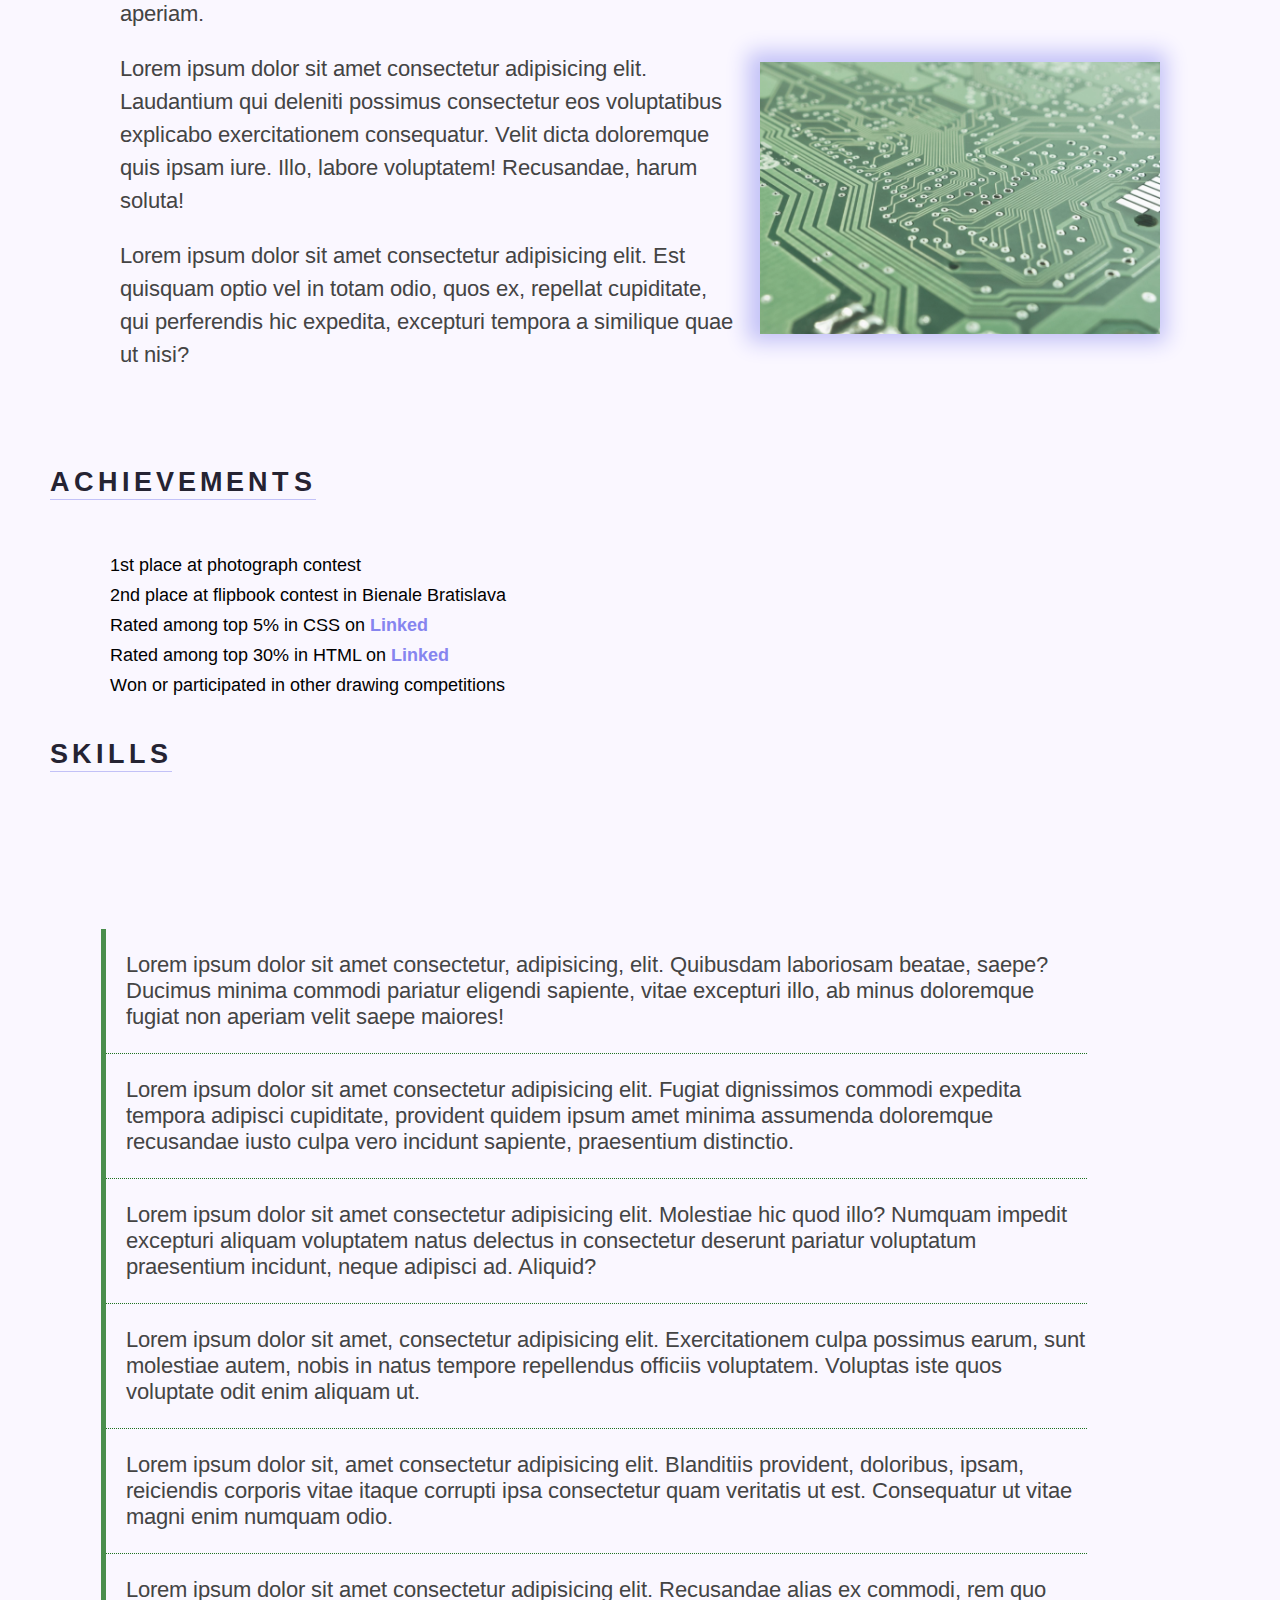
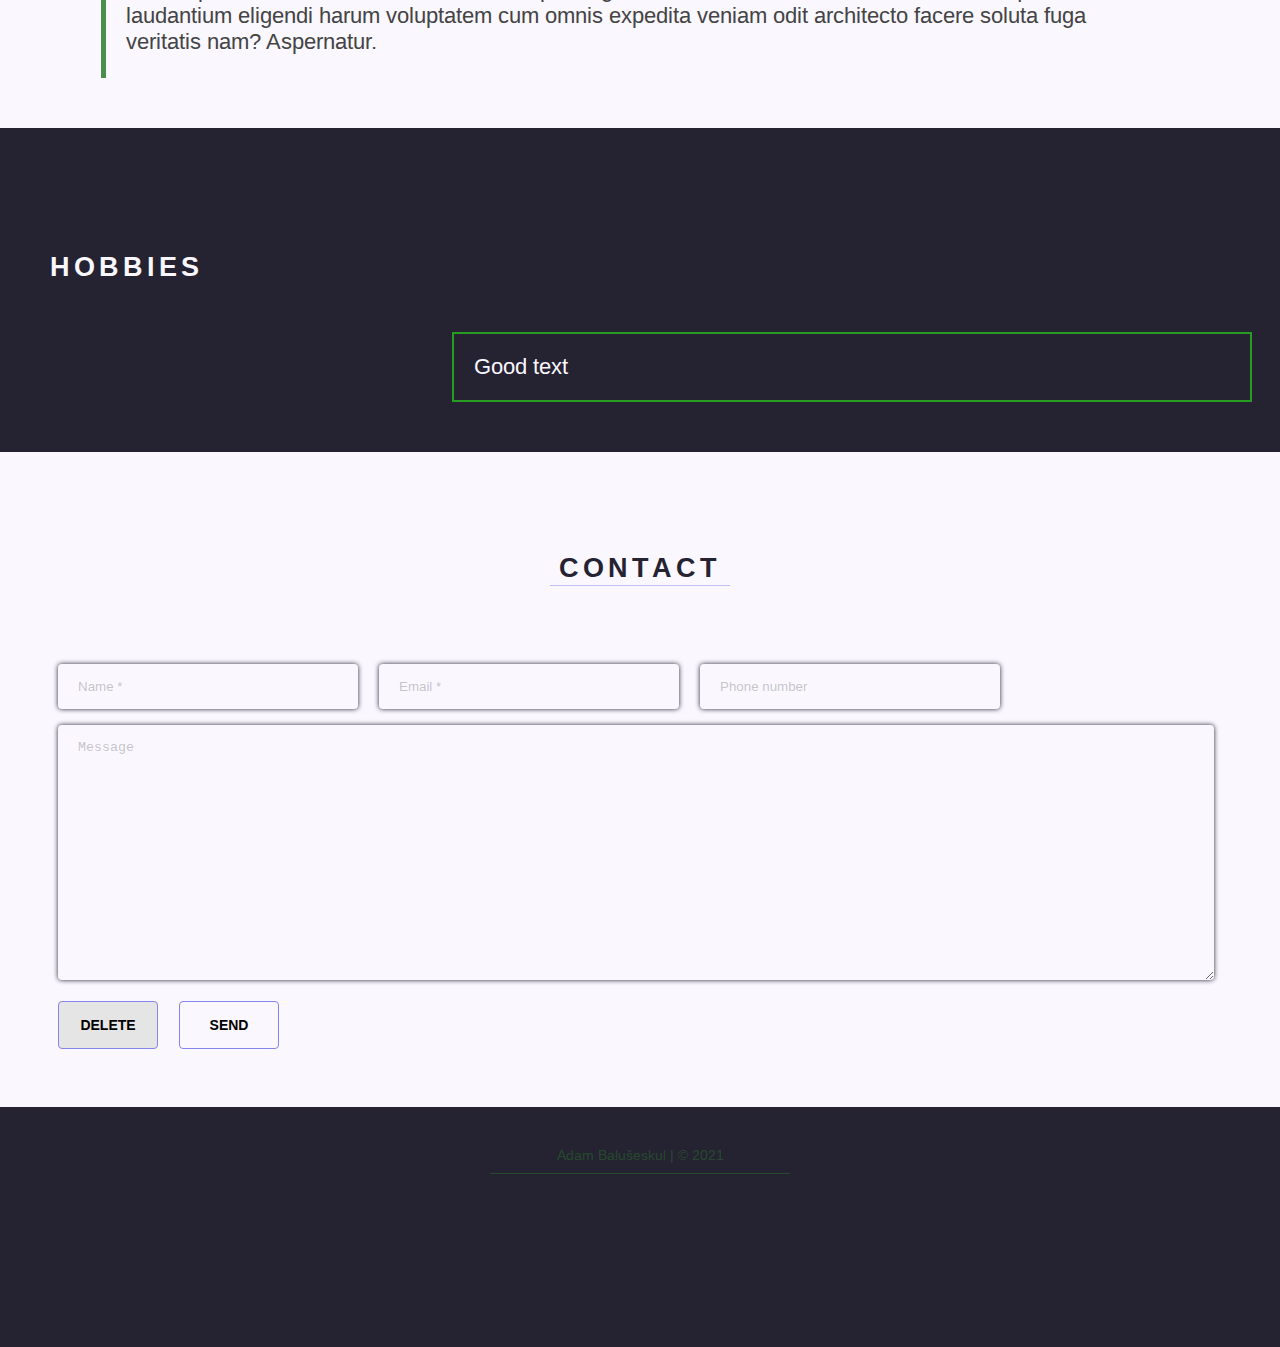
==== commit e24a309b: "privacy policy" ====
--- a/personal_website-main/index.html
+++ b/personal_website-main/index.html
@@ -40,7 +40,7 @@
 	<main>
 		<section id="about">
 			<div class="content">
-				<h1 id="main-heading"><b>Adam Balu</b>šeskul</h1>
+				<h1 id="main-heading"><b>Adam Balu</b></h1>
 				<div class="social social-top">
 					<a href=""><i class="fab fa-instagram"></i></a>
 					<a href=""><i class="fab fa-facebook"></i></a>
@@ -242,10 +242,9 @@
 			<div class="content group">
 				<div class="hobbies-content">
 					<h2 class="dark-section-heading">Hobbies</h2>
-					<img src="img/bikerace.jpg" alt="bike race">
 					<div class="article-text">
 						<p>
-							Not everything is about hard work, so I tend to develop interest in many fun activities. Among my most favourite things to do is definitely <a href="" title="">mountain biking </a>. I also take part in almost every sports activity I am invited to. These activities range from team sports like <a href="" title="">badminton</a> or basketball to <a href="" title="">chess</a>, swimming and of course, competitive video games.
+							Good text
 						</p>
 					</div>
 				</div>
@@ -271,7 +270,7 @@
 	</main>
 	<footer>
 		<p>
-			Adam Baluseskul&nbsp;|&nbsp;&copy;&nbsp;2021
+			Adam Balušeskul&nbsp;|&nbsp;&copy;&nbsp;2021
 		</p>
 		<div class="social footer-social">
 			<a href=""><i class="fab fa-instagram"></i></a>
